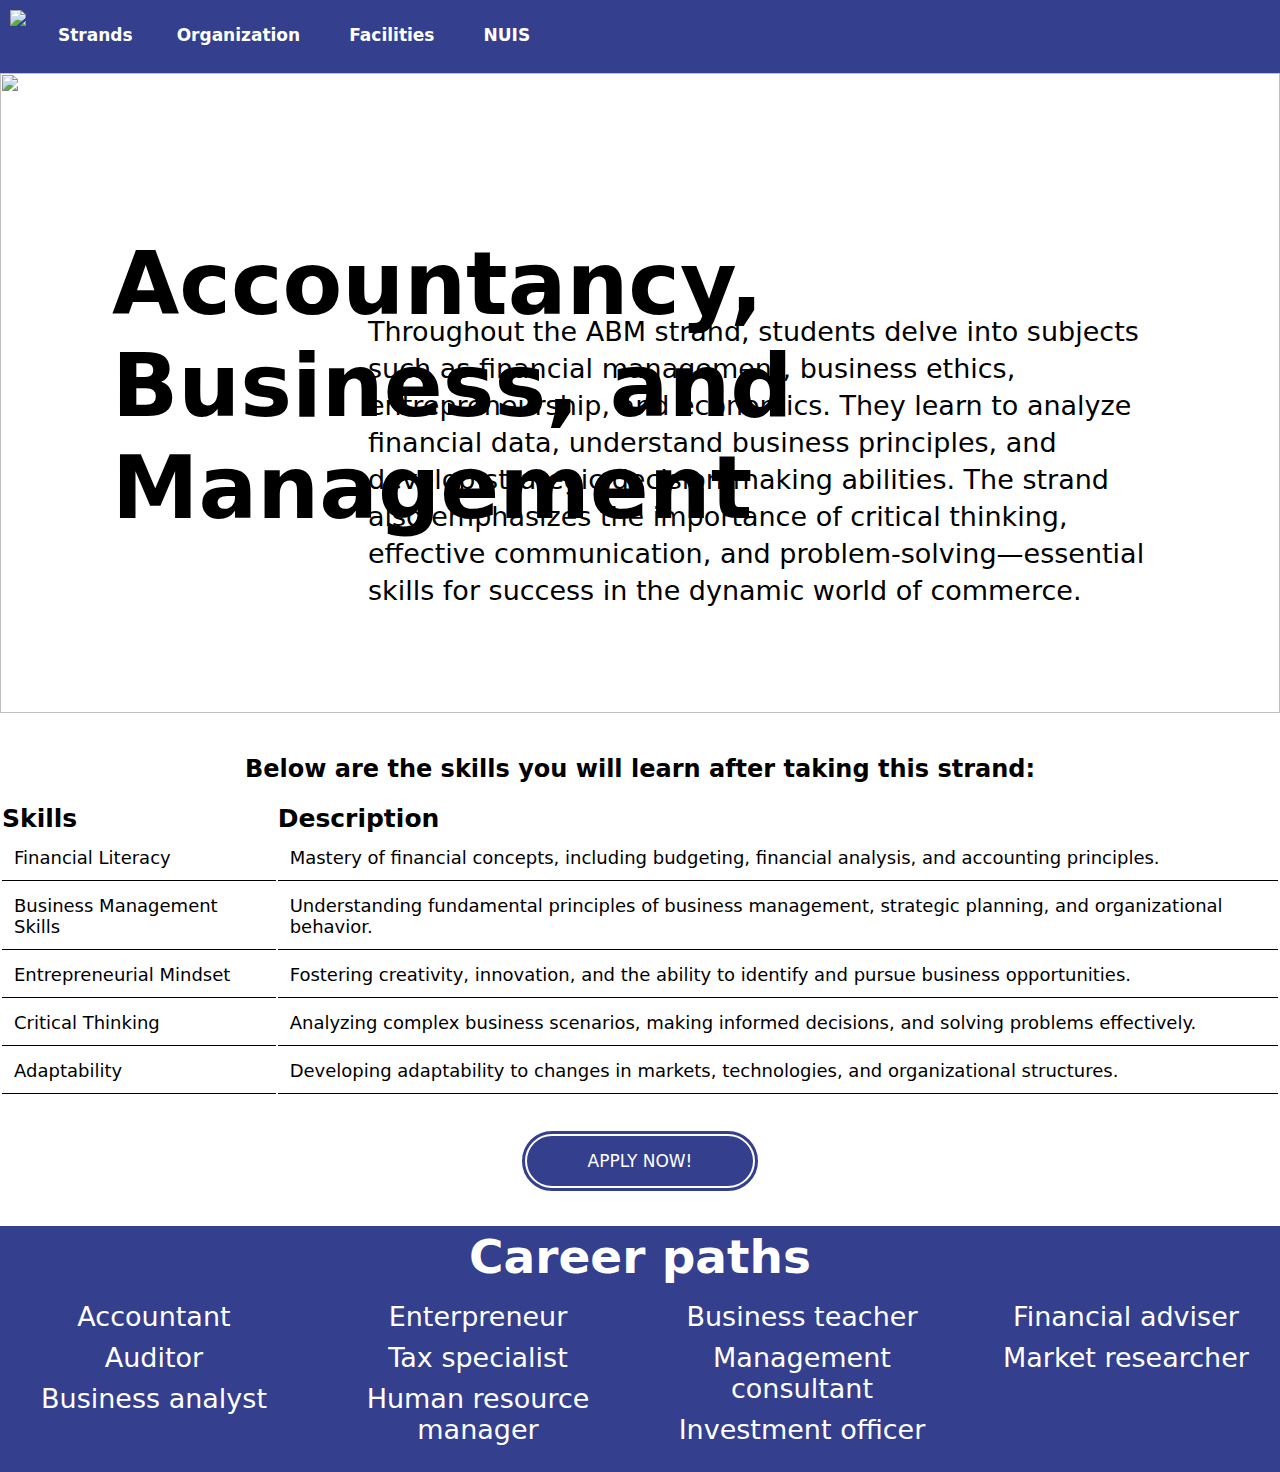
==== abm.html @ 411848f9 "Add files via upload" ====
<!DOCTYPE html>
<html lang="en">
<head>

    <meta charset="UTF-8">
    <meta name="viewport" content="width=device-width, initial-scale=1.0">
    <title>NU Fairview SHS</title>
    <link rel="stylesheet" href="abm.css">
    <link rel="icon" href="web_pic/Nu logo.webp">  
    <link rel="preconnect" href="https://fonts.googleapis.com">
    <link rel="preconnect" href="https://fonts.gstatic.com" crossorigin>
    <link href="https://fonts.googleapis.com/css2?family=Rubik:ital,wght@0,300..900;1,300..900&display=swap" rel="stylesheet">
    <link rel="stylesheet" href="https://cdnjs.cloudflare.com/ajax/pbs/font-awesome/6.5.1/css/all.min.css" integrity="sha512-DTOQO9RWCH3ppGqcWaEA1BIZOC6xxalwEsw9c2QQeAIftl+Vegovlnee1c9QX4TctnWMn13TZye+giMm8e2LwA==" crossorigin="anonymous" referrerpolicy="no-referrer" />
    <script src="script.js"></script>
</head>
<body>
   <div class="navbar">
        <a class="icon" href="index.html"> <image class="NU_ICON" src="web_pic/NU_LOGO(3).png"> </image> </a>
            <div class="strand_drpdwn"> 
                <button class="strand_drpdwn_button"> Strands </button>
                <div class="strand_drpdwn_content">
                    <a href="stem.html"> STEM </a>
                    <a href="abm.html"> ABM </a>
                    <a href="humms.html"> HUMSS </a>
                </div>
            </div>
		<button class="navbutton"> <a href="##">Organization </a></button>
		<button class="navbutton"> <a href="facilities.html"> Facilities </a></button>
		<button class="navbutton"> <a href="https://onlineapp.nu-fairview.edu.ph/projectnuis/login.php?reason=timeout"> NUIS </a></button>
    </div>

    <section class="strds_container">
        <img src="strand_pic/ABM_bg.png">
        <div class="abm_title">
            <h2>
                Accountancy, Business, and Management
            </h2>
        </div>
        <div class="abm_description">
            <p>
                Throughout the ABM strand, students delve into subjects such as financial management, business ethics, entrepreneurship, and economics. They learn to analyze financial data, understand business principles, and develop strategic decision-making abilities. The strand also emphasizes the importance of critical thinking, effective communication, and problem-solving—essential skills for success in the dynamic world of commerce.
          </p>
        </div>
    </section>
<br>
<br>
<h2 class="titlee"> Below are the skills you will learn after taking this strand: </h2><br>

	<div class="skills">
	<table>
		<tr>
			<th> Skills </th>
			<th> Description </th>
		</tr>
		<tr>
			<td> Financial Literacy </td>
			<td><p> Mastery of financial concepts, including budgeting, financial analysis, and accounting principles. </p></td>
		</tr>
		<tr>
			<td> Business Management Skills </td>
			<td><p> Understanding fundamental principles of business management, strategic planning, and organizational behavior. </p></td>
		</tr>
		<tr>
			<td> Entrepreneurial Mindset </td>
			<td> <p> Fostering creativity, innovation, and the ability to identify and pursue business opportunities. </p></td>
		</tr>
		<tr>
			<td> Critical Thinking </td>
			<td> Analyzing complex business scenarios, making informed decisions, and solving problems effectively. </td>
		</tr>
		<tr>
			<td> Adaptability </td>
			<td> Developing adaptability to changes in markets, technologies, and organizational structures. </td>
		</tr>
	</table>		
	</div>
	
<div class="abm_button">
        <a href="https://onlineapp.nu-fairview.edu.ph/quest/register.php">
            <button>
                APPLY NOW!
            </button>
        </a>
    </div>
<!--
    <section class="download_content">
        <div class="aside1">
            <div class="download_curriculum">
                <p>
                    Download curriculum 
                </p>
            </div>
            <div class="download_fees">
                <p>
                    Download tuition and other fees 
                </p>
            </div>
        </div>
    </section>
-->
    <section class="last_container">
        <div class="careerpath_container">
            <h1>Career paths</h1>
            <div class="careerpath_content">
                <p>Accountant</p>
                <p>Auditor</p>
                <p>Business analyst</p>
                <p>Enterpreneur</p>
                <p>Tax specialist</p>
                <p>Human resource manager</p>
                <p>Business teacher</p>
                <p>Management consultant</p>
                <p>Investment officer</p>
                <p>Financial adviser</p>
                <p>Market researcher</p>
            </div>
        </div>
    </section>


</body>
---- abm.css ----
* {
    margin: 0;
    padding: 0;
    box-sizing: border-box;
    font-family: system-ui, -apple-system, BlinkMacSystemFont, 'Segoe UI', Roboto, Oxygen, Ubuntu, Cantarell, 'Open Sans', 'Helvetica Neue', sans-serif;
}

header {
    display: flex;
    width: auto;
    height: 67px;
    background-color: rgb(52, 63, 141);
    justify-content: space-between;
}

.title {
    display: flex;
    align-items: center;
    margin: 5px;
    width: 187px;
}

.title img {
    height: 60px;
    margin-left: 17px;
}

.right_container {
    display: flex;
}

.hdr_nav_container {
    display: flex;
    justify-content: space-evenly;
    align-items: center;
    width: 20pc;
    color: white;
}

.hdr_nav_container span:hover {
    border-bottom: 2px solid white;
    transition: 0.1s;
}

.hdr_nav_container a {
    color: white;
    text-decoration: none;
    font-size: 20px;

}

.search_container {
    background-color: none;
    display: block;
    position: relative;
    width: 17pc;
}

.search_container input {
    position: absolute;
    top: 1.2pc;
    width: 15pc;
    padding: 7px;
    border-radius: 3px;
    border: none;
}
/* Image section */
.strds_container {
    position: relative;
    display: block;
}
.strds_container img {
    width: 100%;
    height: 40pc
}
.abm_title {
    position: absolute;
    top:10pc;
    left: 7pc;
    background-color: none;
    width: 57pc;
}
.abm_title h2 {
    font-size: 87px;
    font-stretch: expanded;
    color: black;
}
.abm_description {
    background-color: none;
    position: absolute;
    width: 50pc;
    right: 7pc;
    top: 15pc;
}
.abm_description {
    color: black;
    line-height: 37px;
    font-size: 27px;
    height: auto;
}
.abm_button {
    display: flex;
    justify-content: center;
    align-items: center;
    background-color: none;
    height: 130px;
}
.abm_button button {
    position: relative;
    width: 15pc;
    height: 4pc;
    border: white 7px double;
    border-radius: 207px;
    cursor: pointer;
    font-size: 17px;
    font-weight: 500;
    background-color: rgb(52, 63, 141);
    color: white;
}
.abm_button button:hover {
    box-shadow: 0px 8px 4px 0px rgba(0, 0, 0, 0.644);
    margin-bottom: 12px;
    transition: 0.1s
}
.abm_button button:active {
    opacity: 0.7;
    transition: 1ms;
}
.aside1 {
    display: flex;
    background-color: none;
    width: 100%;
    justify-content: center;
    justify-content: space-around;
}
.download_content {
    display: flex;
    width: 100%;
    height: 11vh;
    position: relative;
    margin-bottom: 15px;
}
.download_curriculum {
    background-color:  rgb(52, 63, 141);
    display: flex;
    width: 300px;
    height: 67px;
    justify-content: center;
    align-items: center;
    color: white;
    border-radius: 7px;
    cursor: pointer;
}
.download_curriculum p {
    font-size: 17px;
    font-weight: 500;
    display: flex;
    justify-content: space-around;
    width: 14pc;
}
.download_curriculum i {
	font-family: inherit;
}
.download_fees {
    cursor: pointer;
    background-color:  #343f8d;
    display: flex;
    width: 300px;
    height: 67px;
    justify-content: center;
    align-items: center;
    color: white;
    border-radius: 7px;
}
.download_fees p {
    font-size: 17px;
    font-weight: 500;
    display: flex;
    justify-content: space-around;
    width: 14pc; 
}
.last_container {
    display: flex;
    justify-content: center;
    background-color:  #343f8d;
    text-align: center;
    height:100%;
    padding-bottom: 27px;
}
.careerpath_container {
    display: block;
    color: white;
}
.careerpath_container h1 {
    font-size: 47px;
    margin-bottom: 17px;
    margin-top: 3px;
}
.careerpath_content {
    column-count: 4;
}
.careerpath_content p {
    margin-bottom: 10px;
    font-size: 27px;
}


table {
	margin: auto;
}

th {
	font-size: 25px;
	text-align: left;
}

td {
	font-size: 18px;
	padding: 12px;
	border-bottom: 1px solid;
}
.titlee {
	text-align: center;
}

.navbar {
    overflow: hidden;
    background-color: #343F8D;
    z-index: 1;
}

.NU_ICON {
    height: 73px;
    padding: 10px 10px;
    float: left;
}

.strand_drpdwn {
    overflow: hidden;
    float: left;
}

.strand_drpdwn .strand_drpdwn_button{
    font-size: 17px;
    border:none;
    background-color: #343F8D;
    color: white;
    margin: 0px;
    padding: 25px 22px;
    font-weight: bold;
}

.strand_drpdwn_button:hover{
    background-color:#28306d;
}

.strand_drpdwn_content{
    background-color: #b8b8b8;
    position: absolute;
    display: none;
    z-index: 2;
    min-width: 107px;
    font-family: Arial, Helvetica, sans-serif;
    color: black;
}

.strand_drpdwn_content a{
    float: none;
    padding: 25px 22px;
    display: block;
    text-align: left;
    text-decoration: none;
    color: black;
}

.strand_drpdwn:hover .strand_drpdwn_content {
    display: block;
}

.strand_drpdwn_content a:hover{
    background-color: #8a8a8a;
}
.navbutton{
	padding: 25px 22px;
	background-color: #343F8D;
	color: white;
	font-size: 17px;
	margin: 0px;
	border: none;
	font-weight: bold;
}
.navbutton:hover{
	background-color:#28306d;
}
.navbutton a{
	text-decoration: none;
	color: white;
}
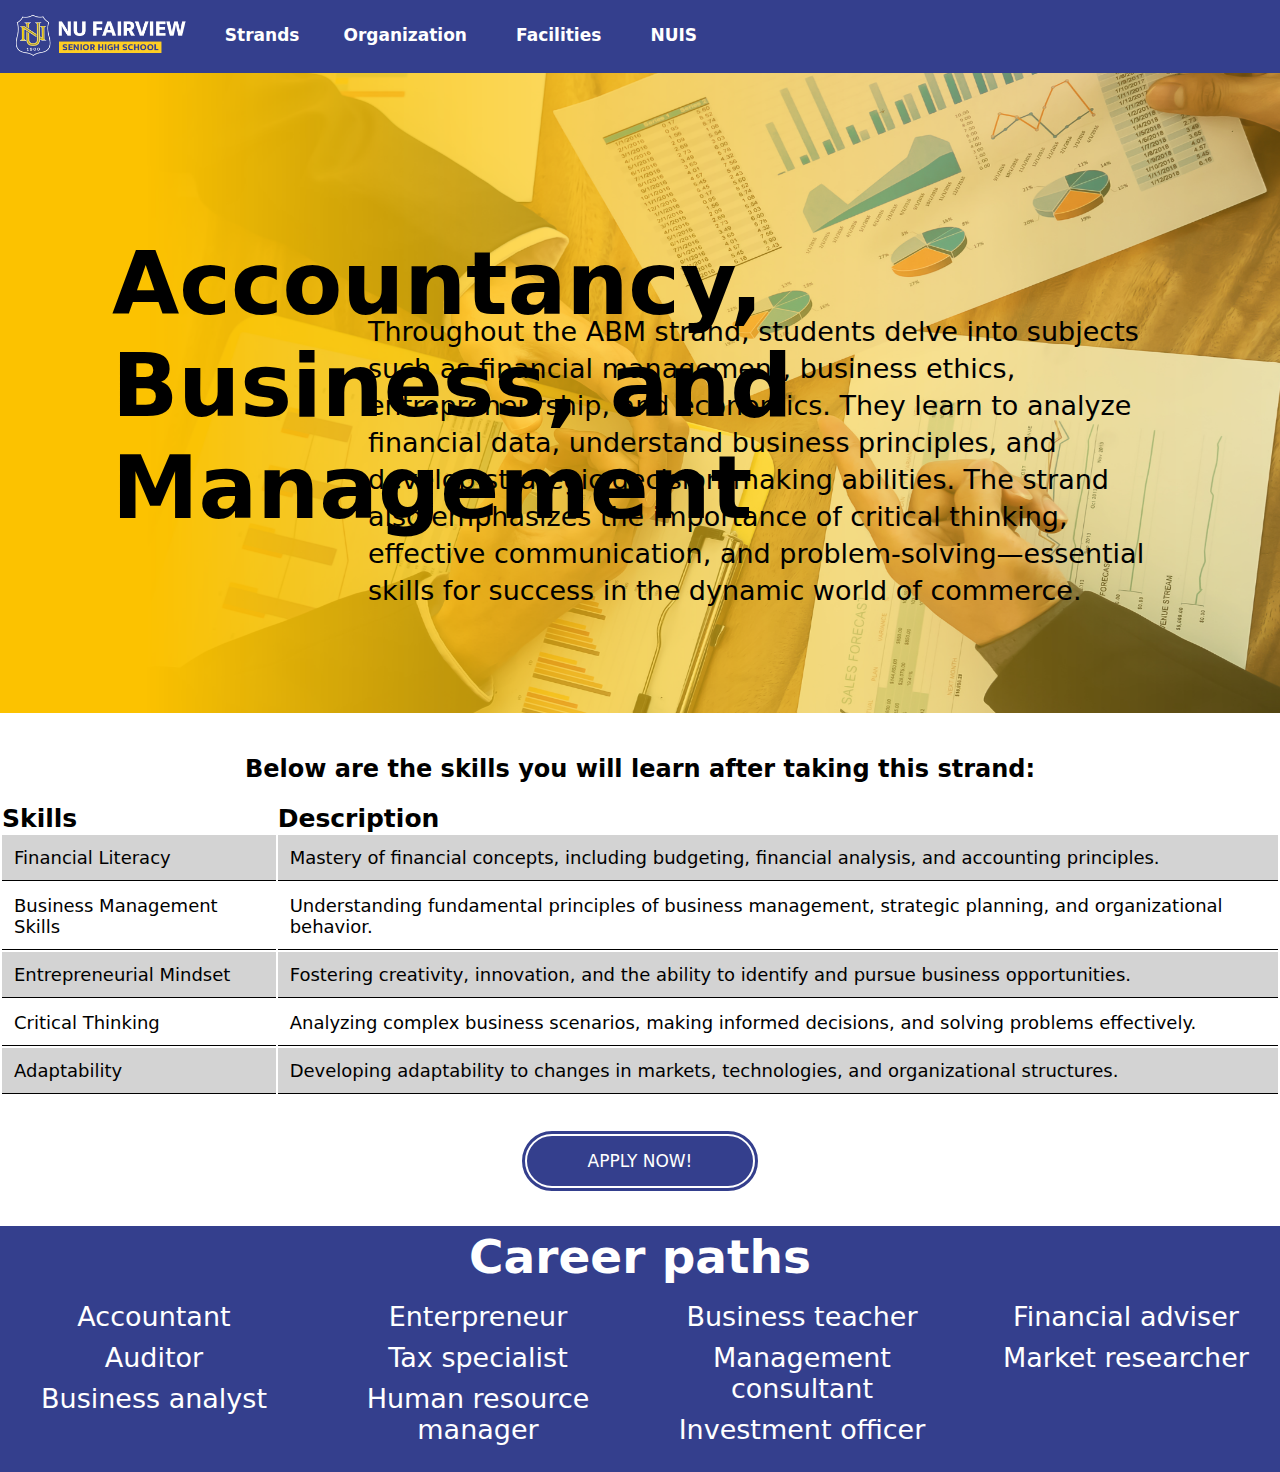
==== commit 2b376d44: "Update abm.html" ====
--- a/abm.html
+++ b/abm.html
@@ -118,4 +118,4 @@
     </section>
 
 
-</body>+</body>
--- a/abm.css
+++ b/abm.css
@@ -219,6 +219,9 @@
 	padding: 12px;
 	border-bottom: 1px solid;
 }
+tr:nth-child(even) {
+	background-color:lightgray;
+}
 .titlee {
 	text-align: center;
 }
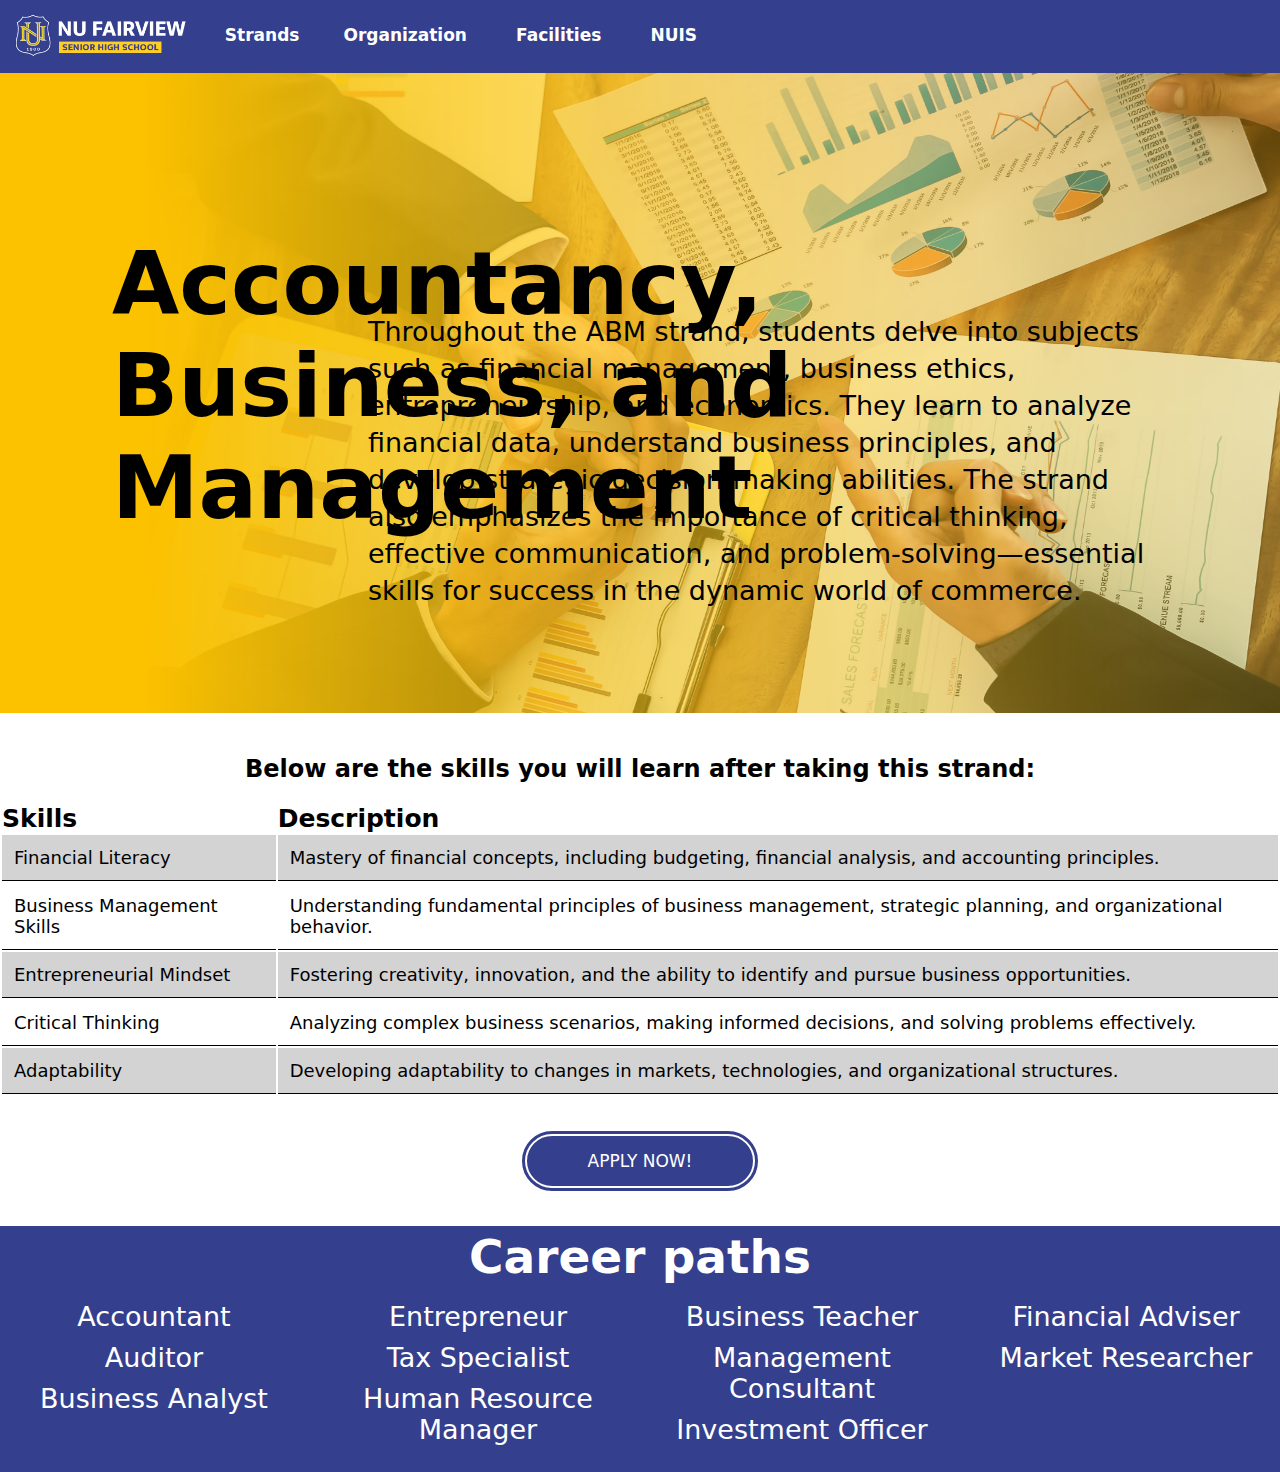
==== commit f6c95391: "Update abm.html" ====
--- a/abm.html
+++ b/abm.html
@@ -104,15 +104,15 @@
             <div class="careerpath_content">
                 <p>Accountant</p>
                 <p>Auditor</p>
-                <p>Business analyst</p>
-                <p>Enterpreneur</p>
-                <p>Tax specialist</p>
-                <p>Human resource manager</p>
-                <p>Business teacher</p>
-                <p>Management consultant</p>
-                <p>Investment officer</p>
-                <p>Financial adviser</p>
-                <p>Market researcher</p>
+                <p>Business Analyst</p>
+                <p>Entrepreneur</p>
+                <p>Tax Specialist</p>
+                <p>Human Resource Manager</p>
+                <p>Business Teacher</p>
+                <p>Management Consultant</p>
+                <p>Investment Officer</p>
+                <p>Financial Adviser</p>
+                <p>Market Researcher</p>
             </div>
         </div>
     </section>
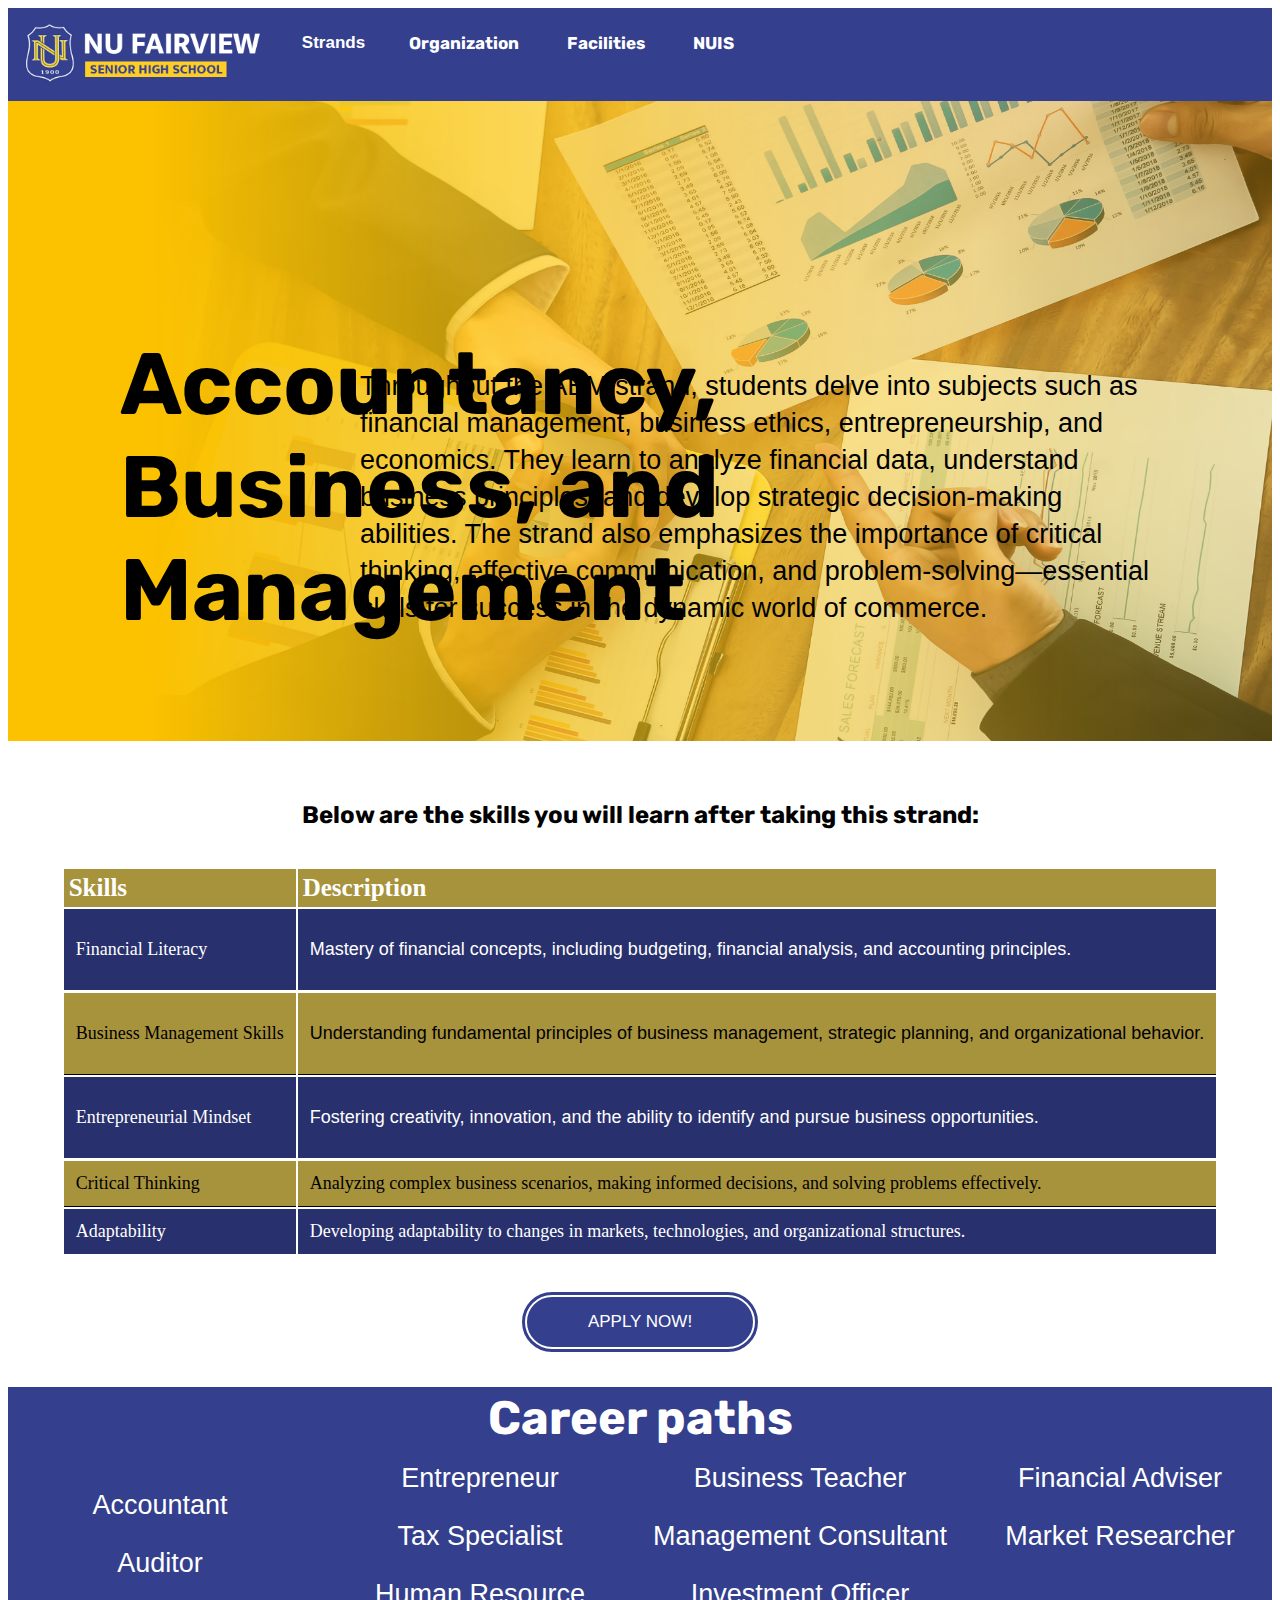
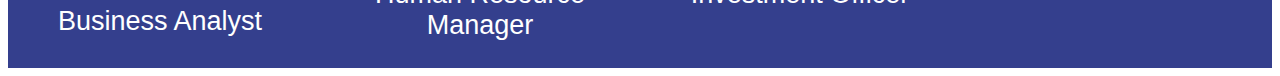
==== commit 5f7ffeac: "Update abm.html" ====
--- a/abm.html
+++ b/abm.html
@@ -12,6 +12,10 @@
     <link href="https://fonts.googleapis.com/css2?family=Rubik:ital,wght@0,300..900;1,300..900&display=swap" rel="stylesheet">
     <link rel="stylesheet" href="https://cdnjs.cloudflare.com/ajax/pbs/font-awesome/6.5.1/css/all.min.css" integrity="sha512-DTOQO9RWCH3ppGqcWaEA1BIZOC6xxalwEsw9c2QQeAIftl+Vegovlnee1c9QX4TctnWMn13TZye+giMm8e2LwA==" crossorigin="anonymous" referrerpolicy="no-referrer" />
     <script src="script.js"></script>
+	<style>
+	@import url('https://fonts.googleapis.com/css2?family=DM+Sans:ital,opsz,wght@0,9..40,100..1000;1,9..40,100..1000&display=swap')
+	@import url('https://fonts.googleapis.com/css2?family=DM+Sans:ital,opsz,wght@0,9..40,100..1000;1,9..40,100..1000&family=Rubik:ital,wght@0,300..900;1,300..900&display=swap')
+	</style>
 </head>
 <body>
    <div class="navbar">
--- a/abm.css
+++ b/abm.css
@@ -1,3 +1,5 @@
+@import url('https://fonts.googleapis.com/css2?family=DM+Sans:ital,opsz,wght@0,9..40,100..1000;1,9..40,100..1000&display=swap')
+@import url('https://fonts.googleapis.com/css2?family=DM+Sans:ital,opsz,wght@0,9..40,100..1000;1,9..40,100..1000&family=Rubik:ital,wght@0,300..900;1,300..900&display=swap')
 * {
     margin: 0;
     padding: 0;
@@ -18,6 +20,18 @@
     align-items: center;
     margin: 5px;
     width: 187px;
+}
+p {
+	font-family: "DM Sans", sans-serif;
+}
+h1 {
+	font-family: "Rubik", sans-serif;
+}
+h2 {
+	font-family: "Rubik", sans-serif;
+}
+a {
+	font-family: "Rubik", sans-serif;
 }
 
 .title img {
@@ -212,6 +226,8 @@
 th {
 	font-size: 25px;
 	text-align: left;
+	padding: 5px;
+	color: white;
 }
 
 td {
@@ -220,7 +236,11 @@
 	border-bottom: 1px solid;
 }
 tr:nth-child(even) {
-	background-color:lightgray;
+	background-color:#28306d;
+	color: white;
+}
+tr:nth-child(odd) {
+	background-color:#a8933d;
 }
 .titlee {
 	text-align: center;
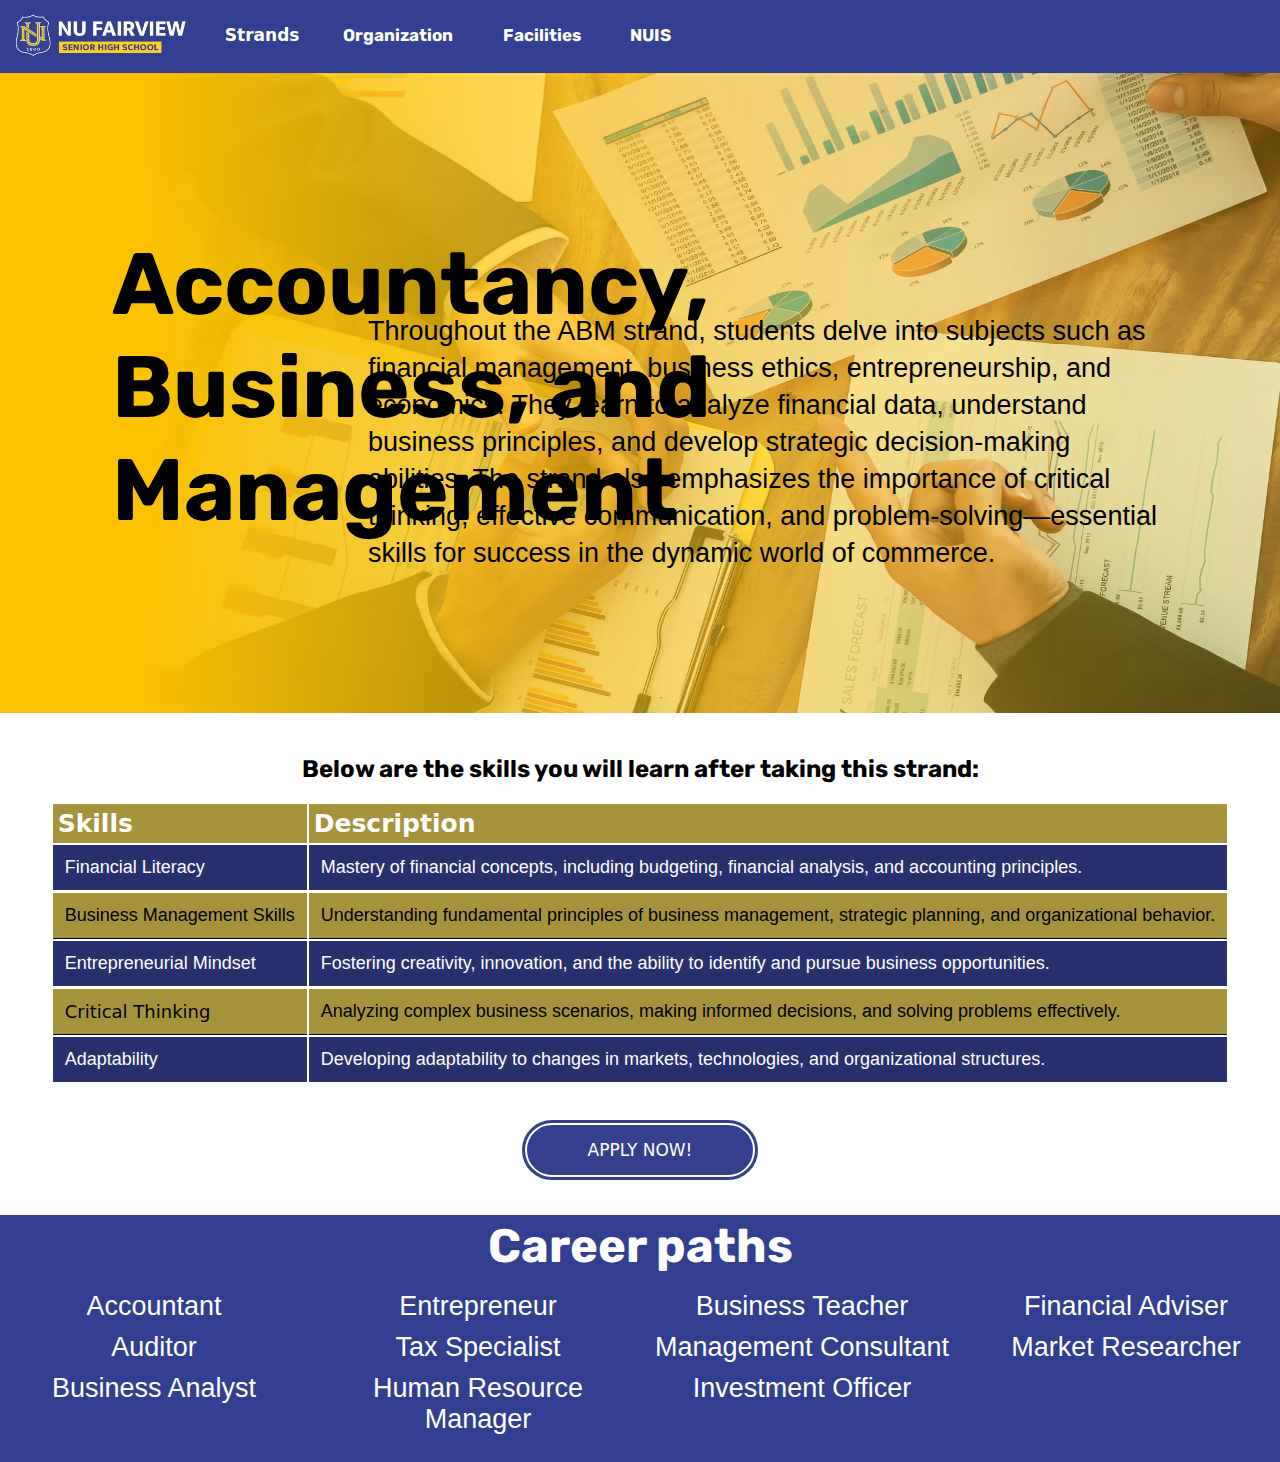
==== commit 814bab59: "Update abm.html" ====
--- a/abm.html
+++ b/abm.html
@@ -57,24 +57,24 @@
 			<th> Description </th>
 		</tr>
 		<tr>
-			<td> Financial Literacy </td>
+			<td> <p> Financial Literacy </p></td>
 			<td><p> Mastery of financial concepts, including budgeting, financial analysis, and accounting principles. </p></td>
 		</tr>
 		<tr>
-			<td> Business Management Skills </td>
+			<td> <p> Business Management Skills </td>
 			<td><p> Understanding fundamental principles of business management, strategic planning, and organizational behavior. </p></td>
 		</tr>
 		<tr>
-			<td> Entrepreneurial Mindset </td>
+			<td><p> Entrepreneurial Mindset </p></td>
 			<td> <p> Fostering creativity, innovation, and the ability to identify and pursue business opportunities. </p></td>
 		</tr>
 		<tr>
-			<td> Critical Thinking </td>
-			<td> Analyzing complex business scenarios, making informed decisions, and solving problems effectively. </td>
+			<td> Critical Thinking </p></td>
+			<td> <p> Analyzing complex business scenarios, making informed decisions, and solving problems effectively. </p></td>
 		</tr>
 		<tr>
-			<td> Adaptability </td>
-			<td> Developing adaptability to changes in markets, technologies, and organizational structures. </td>
+			<td> <p> Adaptability </p></td>
+			<td> <p> Developing adaptability to changes in markets, technologies, and organizational structures. </p></td>
 		</tr>
 	</table>		
 	</div>
--- a/abm.css
+++ b/abm.css
@@ -1,5 +1,3 @@
-@import url('https://fonts.googleapis.com/css2?family=DM+Sans:ital,opsz,wght@0,9..40,100..1000;1,9..40,100..1000&display=swap')
-@import url('https://fonts.googleapis.com/css2?family=DM+Sans:ital,opsz,wght@0,9..40,100..1000;1,9..40,100..1000&family=Rubik:ital,wght@0,300..900;1,300..900&display=swap')
 * {
     margin: 0;
     padding: 0;
@@ -177,7 +175,7 @@
 }
 .download_fees {
     cursor: pointer;
-    background-color:  #343f8d;
+    background-color:  #323e8f;
     display: flex;
     width: 300px;
     height: 67px;
@@ -196,7 +194,7 @@
 .last_container {
     display: flex;
     justify-content: center;
-    background-color:  #343f8d;
+    background-color:  #323e8f;
     text-align: center;
     height:100%;
     padding-bottom: 27px;
@@ -248,7 +246,7 @@
 
 .navbar {
     overflow: hidden;
-    background-color: #343F8D;
+    background-color: #323e8f;
     z-index: 1;
 }
 
@@ -266,7 +264,7 @@
 .strand_drpdwn .strand_drpdwn_button{
     font-size: 17px;
     border:none;
-    background-color: #343F8D;
+    background-color: #323e8f;
     color: white;
     margin: 0px;
     padding: 25px 22px;
@@ -305,7 +303,7 @@
 }
 .navbutton{
 	padding: 25px 22px;
-	background-color: #343F8D;
+	background-color: #323e8f;
 	color: white;
 	font-size: 17px;
 	margin: 0px;
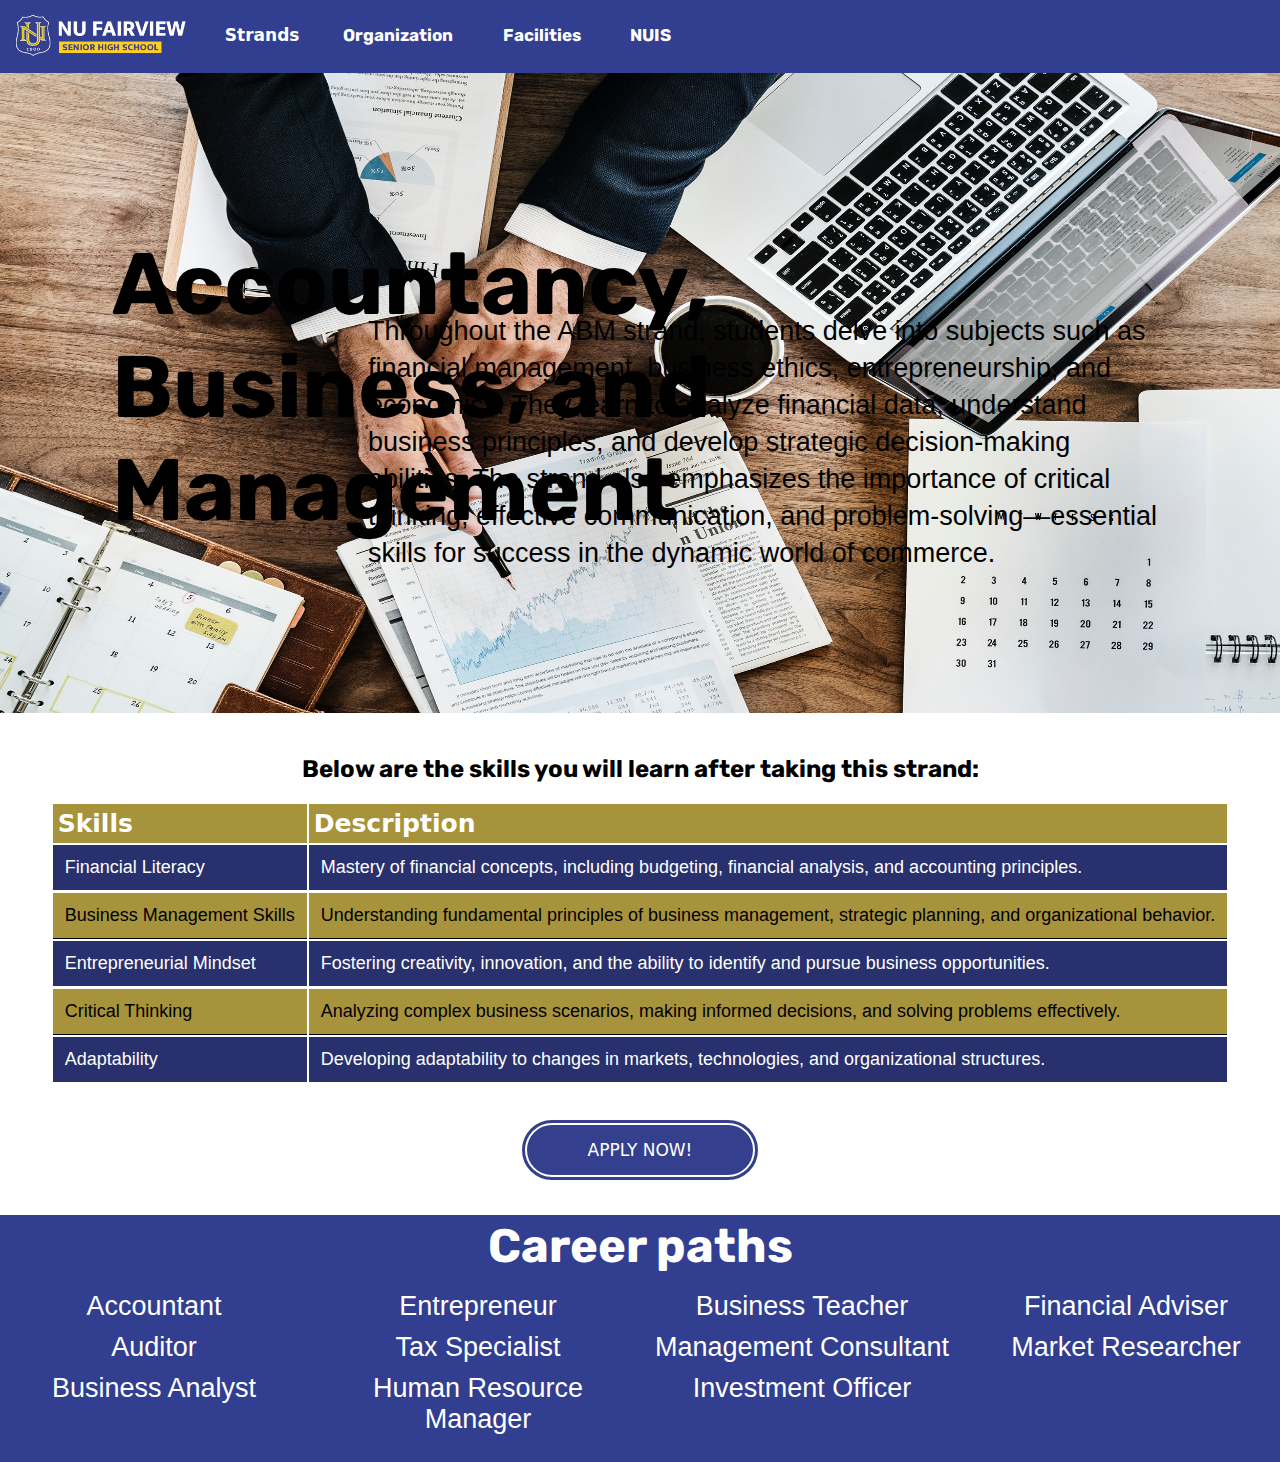
==== commit a98dcd4e: "Update abm.html" ====
--- a/abm.html
+++ b/abm.html
@@ -34,7 +34,8 @@
     </div>
 
     <section class="strds_container">
-        <img src="strand_pic/ABM_bg.png">
+        <img src="strand_pic/abmm.jpg">
+		<p class="fade"></p>
         <div class="abm_title">
             <h2>
                 Accountancy, Business, and Management
@@ -61,7 +62,7 @@
 			<td><p> Mastery of financial concepts, including budgeting, financial analysis, and accounting principles. </p></td>
 		</tr>
 		<tr>
-			<td> <p> Business Management Skills </td>
+			<td> <p> Business Management Skills </p></td>
 			<td><p> Understanding fundamental principles of business management, strategic planning, and organizational behavior. </p></td>
 		</tr>
 		<tr>
@@ -69,7 +70,7 @@
 			<td> <p> Fostering creativity, innovation, and the ability to identify and pursue business opportunities. </p></td>
 		</tr>
 		<tr>
-			<td> Critical Thinking </p></td>
+			<td><p> Critical Thinking </p></td>
 			<td> <p> Analyzing complex business scenarios, making informed decisions, and solving problems effectively. </p></td>
 		</tr>
 		<tr>
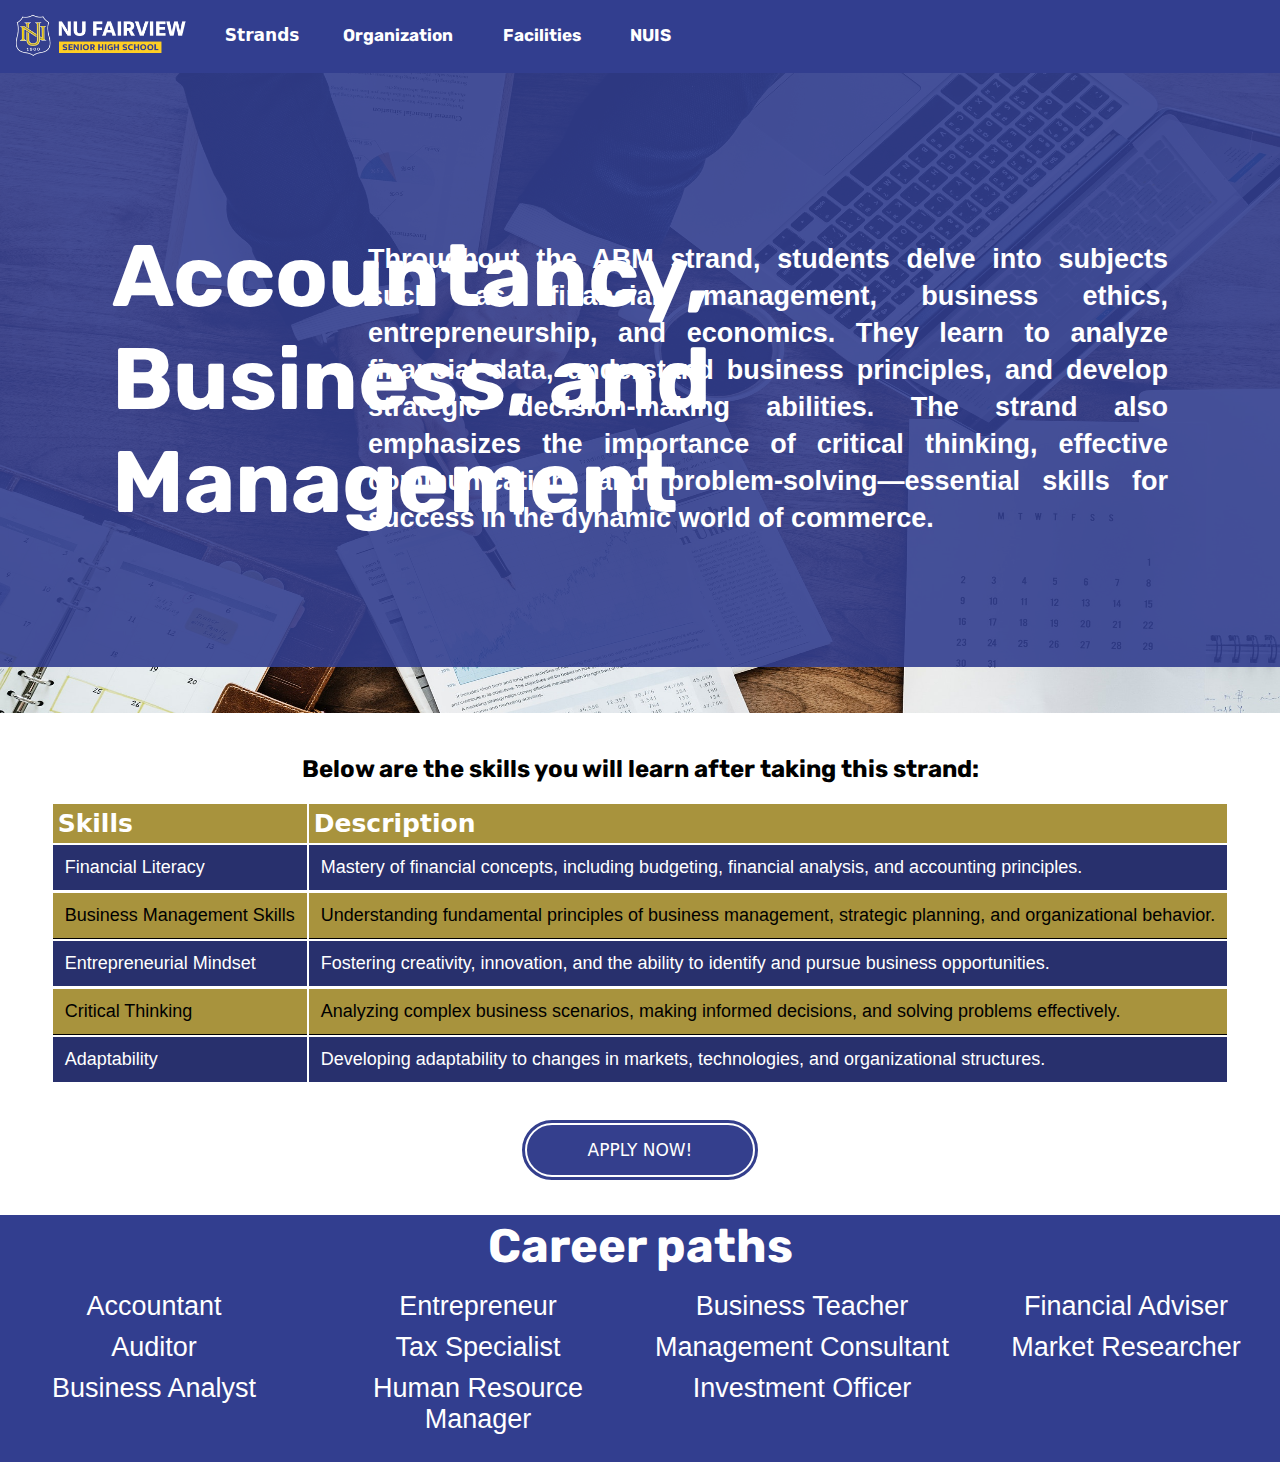
==== commit debd4d71: "Update abm.html" ====
--- a/abm.html
+++ b/abm.html
@@ -30,7 +30,7 @@
             </div>
 		<button class="navbutton"> <a href="##">Organization </a></button>
 		<button class="navbutton"> <a href="facilities.html"> Facilities </a></button>
-		<button class="navbutton"> <a href="https://onlineapp.nu-fairview.edu.ph/projectnuis/login.php?reason=timeout"> NUIS </a></button>
+		<button class="navbutton"> <a href="https://onlineapp.nu-fairview.edu.ph/projectnuis/login.php?reason=timeout" target="_blank"> NUIS </a></button>
     </div>
 
     <section class="strds_container">
--- a/abm.css
+++ b/abm.css
@@ -36,7 +36,14 @@
     height: 60px;
     margin-left: 17px;
 }
-
+.fade {
+    position: absolute;
+    top: 0;
+    left: 0;
+    width: 100%;
+    height: 66vh;
+    background: rgba(50, 62, 143, 0.9);
+}
 .right_container {
     display: flex;
 }
@@ -87,7 +94,7 @@
 }
 .abm_title {
     position: absolute;
-    top:10pc;
+    top: 9.5pc;
     left: 7pc;
     background-color: none;
     width: 57pc;
@@ -95,17 +102,21 @@
 .abm_title h2 {
     font-size: 87px;
     font-stretch: expanded;
-    color: black;
+    color: white;
 }
 .abm_description {
     background-color: none;
     position: absolute;
     width: 50pc;
     right: 7pc;
-    top: 15pc;
+    top: 10.5pc;
+	font-weight: 700;
+	text-align: justify;
+	text-justify: inter-word;
+
 }
 .abm_description {
-    color: black;
+    color: white;
     line-height: 37px;
     font-size: 27px;
     height: auto;
